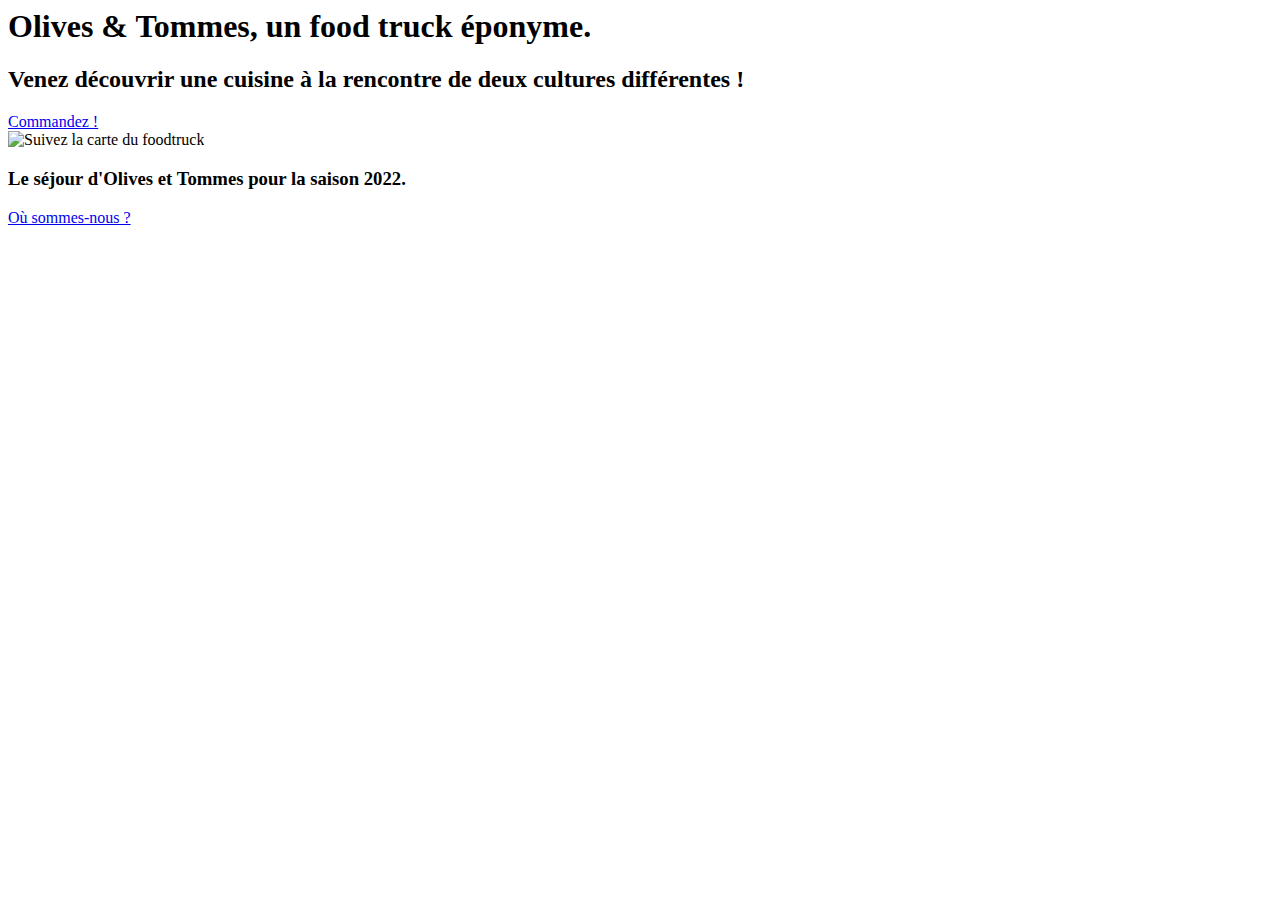
==== index.html @ 87228c6f "Add files via upload" ====
<html lang="fr">

<head>
  <meta charset="UTF-8">
  <meta name="viewport" content="width=device-width, initial-scale=1.0">
  <link rel="stylesheet" href="css/styles.css">
  <title>Olive & Tommes</title>
</head>


<body>

  <div class="banner">
    <div class="container">
    <h1>
      Olives & Tommes, un food truck éponyme.
    </h1>
    <h2>
      Venez découvrir une cuisine à la rencontre de deux cultures différentes !
    </h2>
    <a href="https://fsdkk417o6l.typeform.com/to/cA2Ag3Nd" class="btn-olive">Commandez !</a>
    </div>
  </div>


  <div class="container">

      <div class="card">
        <img src="images/france.jpg" alt="Suivez la carte du foodtruck">
        <h3>
          Le séjour d'Olives et Tommes pour la saison 2022.
        </h3>
      </div>

      <div class="card">
        <a href="#" id="long" class="btn-olive">Où sommes-nous ?</a>
      </div>

    </div>
    <div data-tf-widget="cA2Ag3Nd" data-tf-iframe-props="title=My typeform" data-tf-medium="snippet" style="width:100%;height:400px;"></div>
    <script src="//embed.typeform.com/next/embed.js"></script>
</body>
</html>
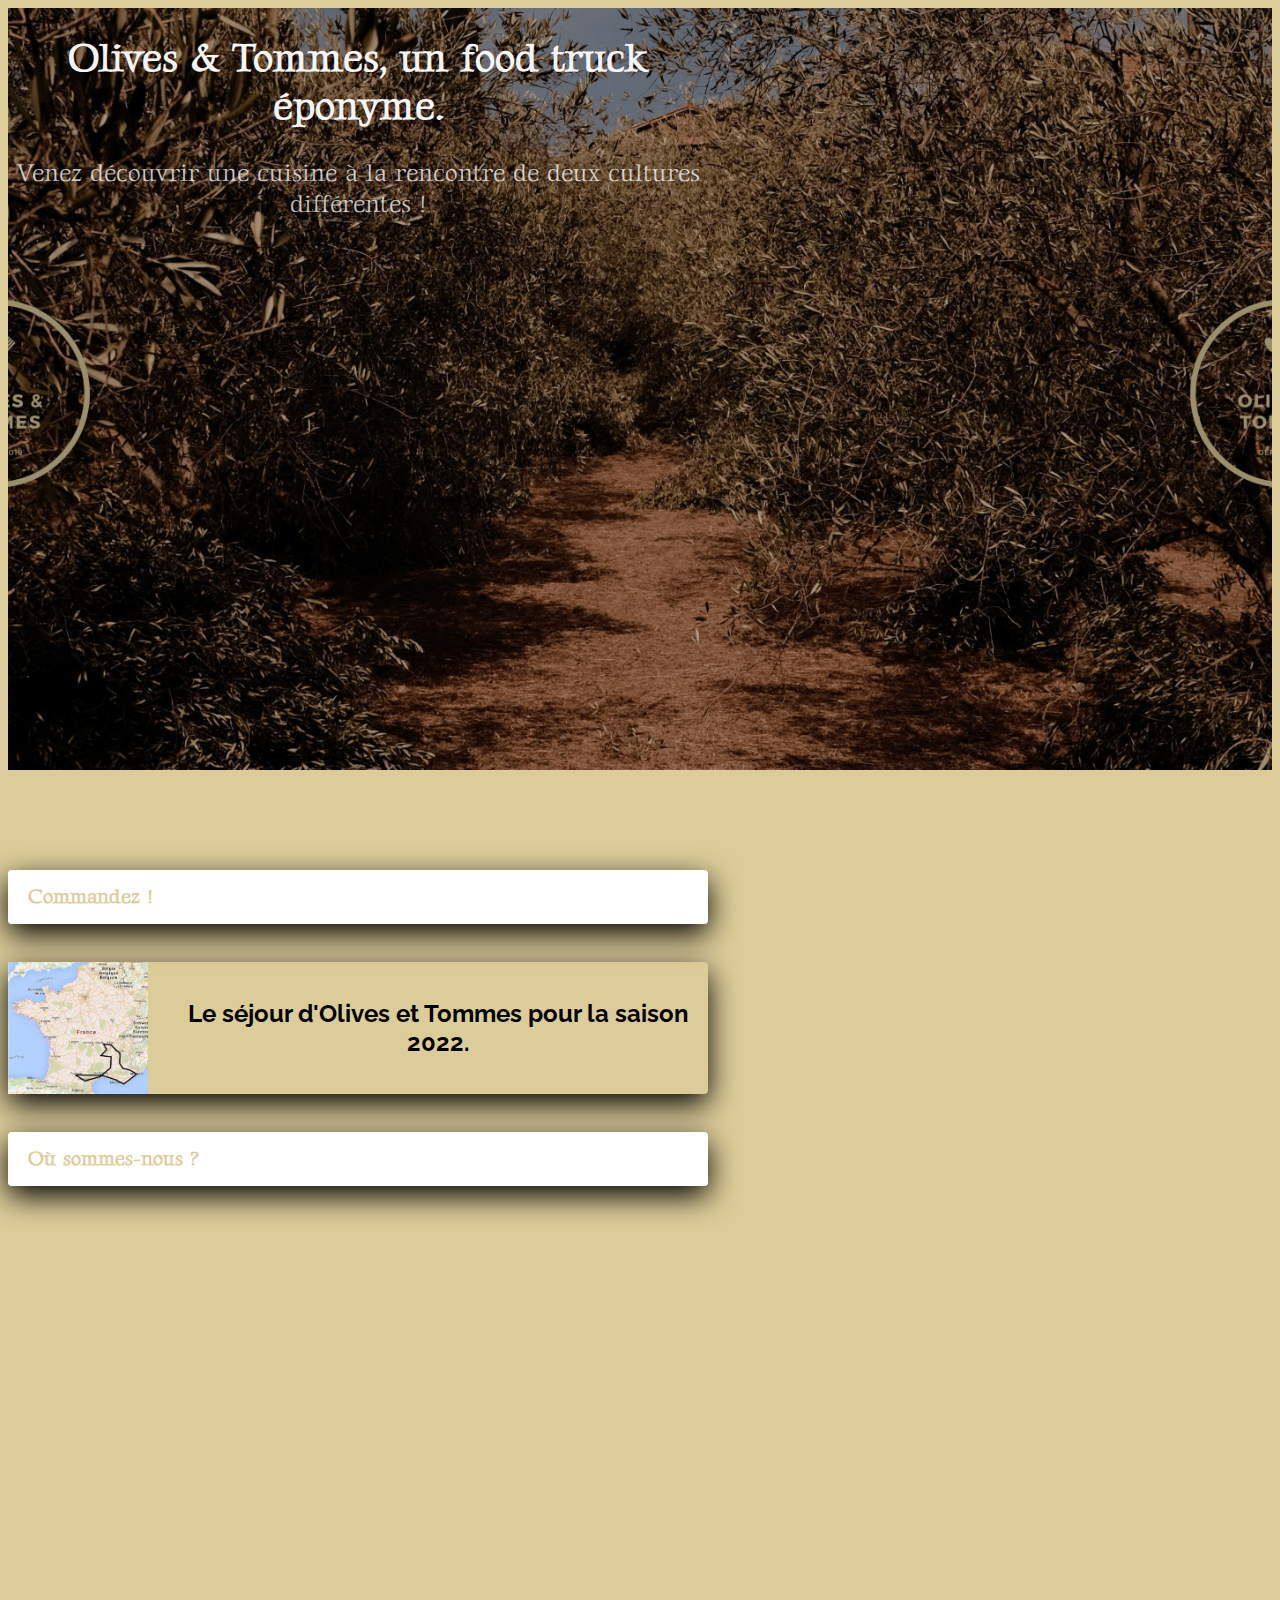
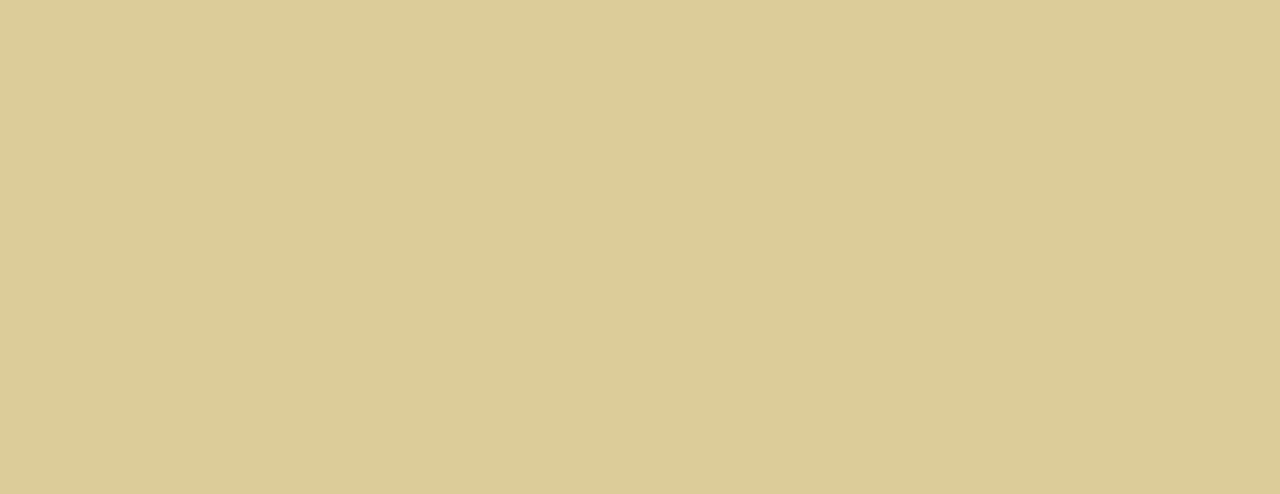
==== commit 4f01ff8a: "Add files via upload" ====
--- a/index.html
+++ b/index.html
@@ -3,7 +3,7 @@
 <head>
   <meta charset="UTF-8">
   <meta name="viewport" content="width=device-width, initial-scale=1.0">
-  <link rel="stylesheet" href="css/styles.css">
+  <link rel="stylesheet" href="CSS/styles.css">
   <title>Olive & Tommes</title>
 </head>
 
@@ -18,15 +18,17 @@
     <h2>
       Venez découvrir une cuisine à la rencontre de deux cultures différentes !
     </h2>
-    <a href="https://fsdkk417o6l.typeform.com/to/cA2Ag3Nd" class="btn-olive">Commandez !</a>
     </div>
   </div>
 
 
   <div class="container">
+  <div class="card">
+    <a href="#command" class="btn-olive">Commandez !</a>
+  </div>
 
       <div class="card">
-        <img src="images/france.jpg" alt="Suivez la carte du foodtruck">
+        <img src="images/france.jpeg" alt="Suivez la carte du foodtruck">
         <h3>
           Le séjour d'Olives et Tommes pour la saison 2022.
         </h3>
@@ -36,8 +38,12 @@
         <a href="#" id="long" class="btn-olive">Où sommes-nous ?</a>
       </div>
 
-    </div>
+  </div>
+  <div id="command">
+
     <div data-tf-widget="cA2Ag3Nd" data-tf-iframe-props="title=My typeform" data-tf-medium="snippet" style="width:100%;height:400px;"></div>
     <script src="//embed.typeform.com/next/embed.js"></script>
+
+  </div>
 </body>
 </html>
--- a/CSS/styles.css
+++ b/CSS/styles.css
@@ -0,0 +1,36 @@
+@import url("https://fonts.googleapis.com/css2?family=Gideon+Roman&family=Raleway:wght@100&display=swap");
+@import url("components/container.css");
+@import url("components/logo-marque.css");
+@import url("components/btn-olive.css");
+@import url("components/banner.css");
+@import url("components/card.css");
+
+body{
+  font-family: 'Raleway', sans-serif;
+  font-size: 17px;
+  background-color: rgb(220 204 153);
+  text-align: center;
+
+}
+h1,h2{
+  font-family: 'Gideon Roman', cursive;
+  font-weight: bold;
+}
+a{
+  text-decoration: none;
+}
+@media (max-width: 960px) {
+  .container {
+    width: 700px;
+  }
+}
+@media (max-width: 720px) {
+  .container {
+    width: 500px;
+  }
+}
+@media (max-width: 540px) {
+  .container {
+    width: 300px;
+  }
+}
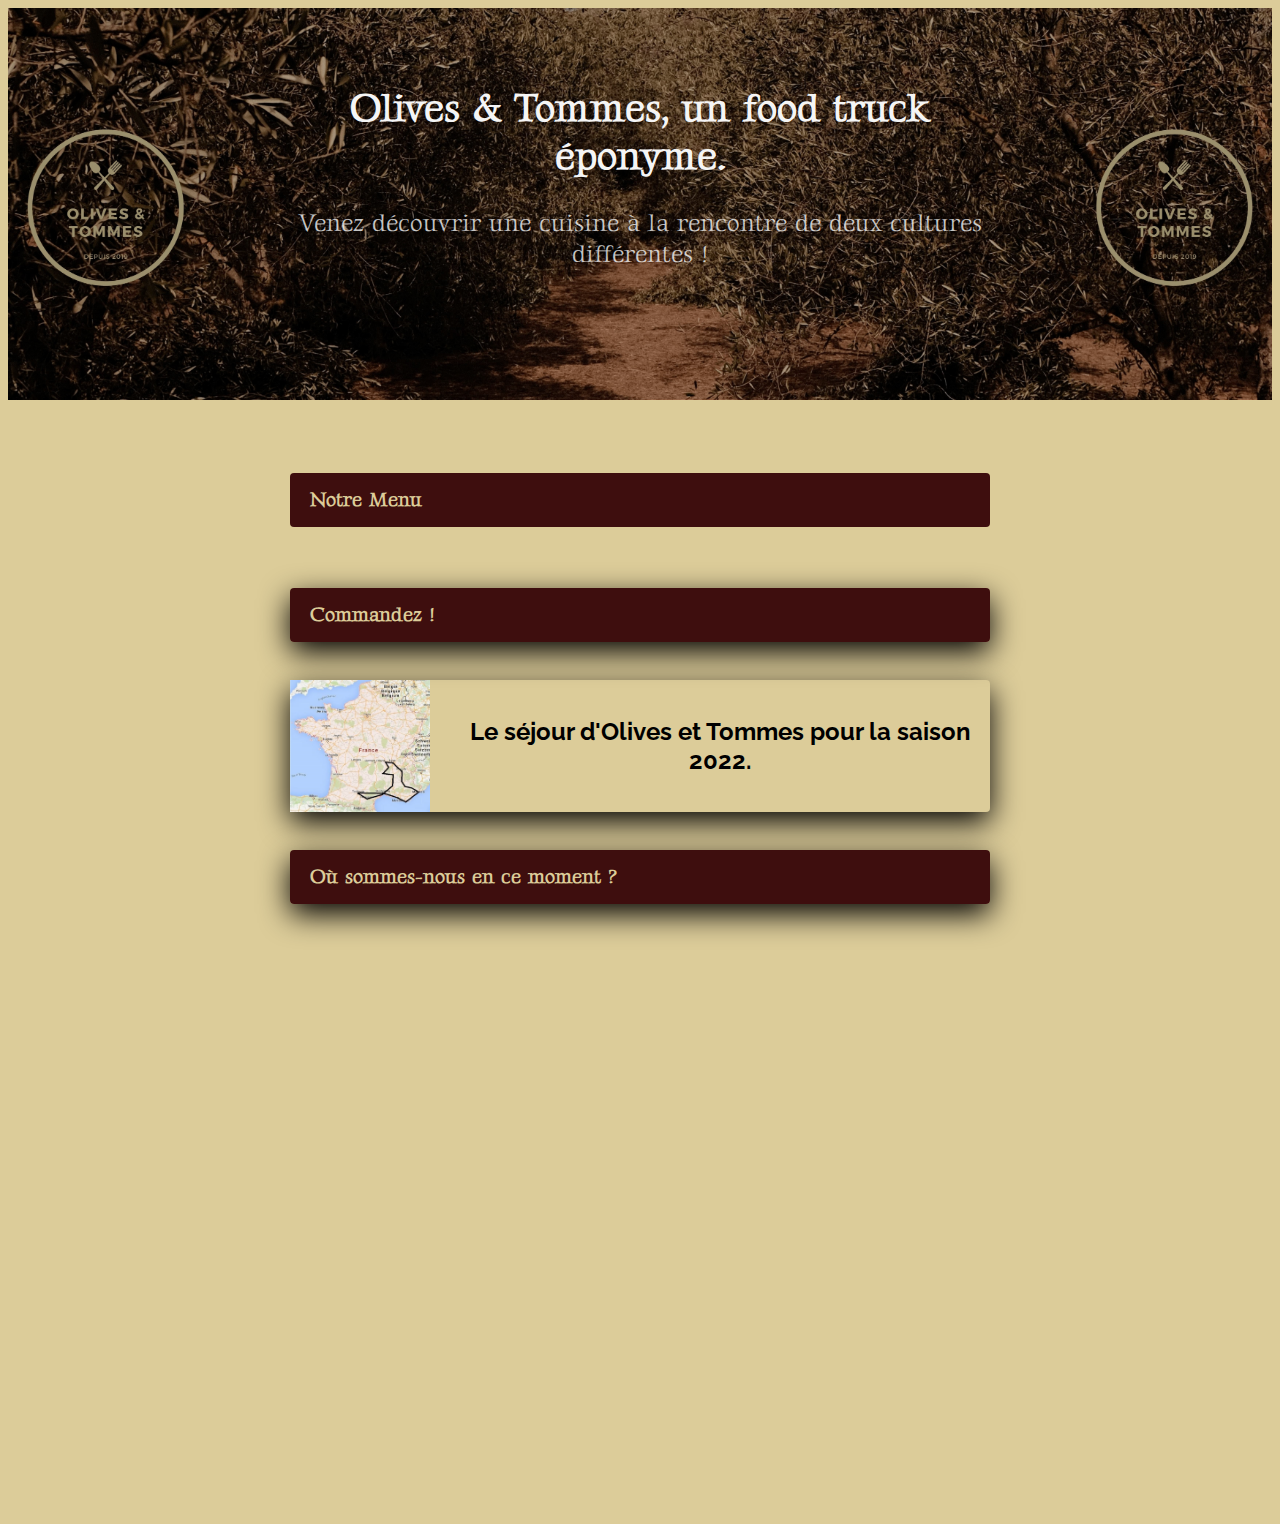
==== commit af6957ba: "Add files via upload" ====
--- a/index.html
+++ b/index.html
@@ -20,30 +20,28 @@
     </h2>
     </div>
   </div>
+  <div class="container">
+    <div class="card">
+      <a href="https://issuu.com/pqulcqrel/docs/olives_et_tommes" id="proche-bannière" class="btn-olive">Notre Menu</a>
+    </div>
+    <div class="card">
+      <a href="#command" class="btn-olive">Commandez !</a>
+    </div>
+    <div class="card">
+      <img src="images/france.jpeg" alt="Suivez la carte du foodtruck">
+      <h3>
+        Le séjour d'Olives et Tommes pour la saison 2022.
+      </h3>
+    </div>
 
-
-  <div class="container">
-  <div class="card">
-    <a href="#command" class="btn-olive">Commandez !</a>
+    <div class="card">
+      <a href="https://www.google.fr/maps/place/Chem.+De+La+Fergouni%C3%A9,+81300+Graulhet/@43.7604522,2.0167853,17z/data=!3m1!4b1!4m5!3m4!1s0x12ae77cf123d0495:0x1f8117be1d9497b7!8m2!3d43.7604483!4d2.018974" id="long" class="btn-olive">Où sommes-nous en ce moment ?</a>
+    </div>
   </div>
 
-      <div class="card">
-        <img src="images/france.jpeg" alt="Suivez la carte du foodtruck">
-        <h3>
-          Le séjour d'Olives et Tommes pour la saison 2022.
-        </h3>
-      </div>
-
-      <div class="card">
-        <a href="#" id="long" class="btn-olive">Où sommes-nous ?</a>
-      </div>
-
-  </div>
   <div id="command">
-
-    <div data-tf-widget="cA2Ag3Nd" data-tf-iframe-props="title=My typeform" data-tf-medium="snippet" style="width:100%;height:400px;"></div>
+    <div data-tf-widget="cA2Ag3Nd" data-tf-iframe-props="title=My typeform" data-tf-medium="snippet" class="typeform" style="width:100%;height:400px;"></div>
     <script src="//embed.typeform.com/next/embed.js"></script>
-
   </div>
 </body>
 </html>
--- a/CSS/styles.css
+++ b/CSS/styles.css
@@ -4,6 +4,7 @@
 @import url("components/btn-olive.css");
 @import url("components/banner.css");
 @import url("components/card.css");
+@import url("components/typeform.css");
 
 body{
   font-family: 'Raleway', sans-serif;
@@ -19,18 +20,3 @@
 a{
   text-decoration: none;
 }
-@media (max-width: 960px) {
-  .container {
-    width: 700px;
-  }
-}
-@media (max-width: 720px) {
-  .container {
-    width: 500px;
-  }
-}
-@media (max-width: 540px) {
-  .container {
-    width: 300px;
-  }
-}
